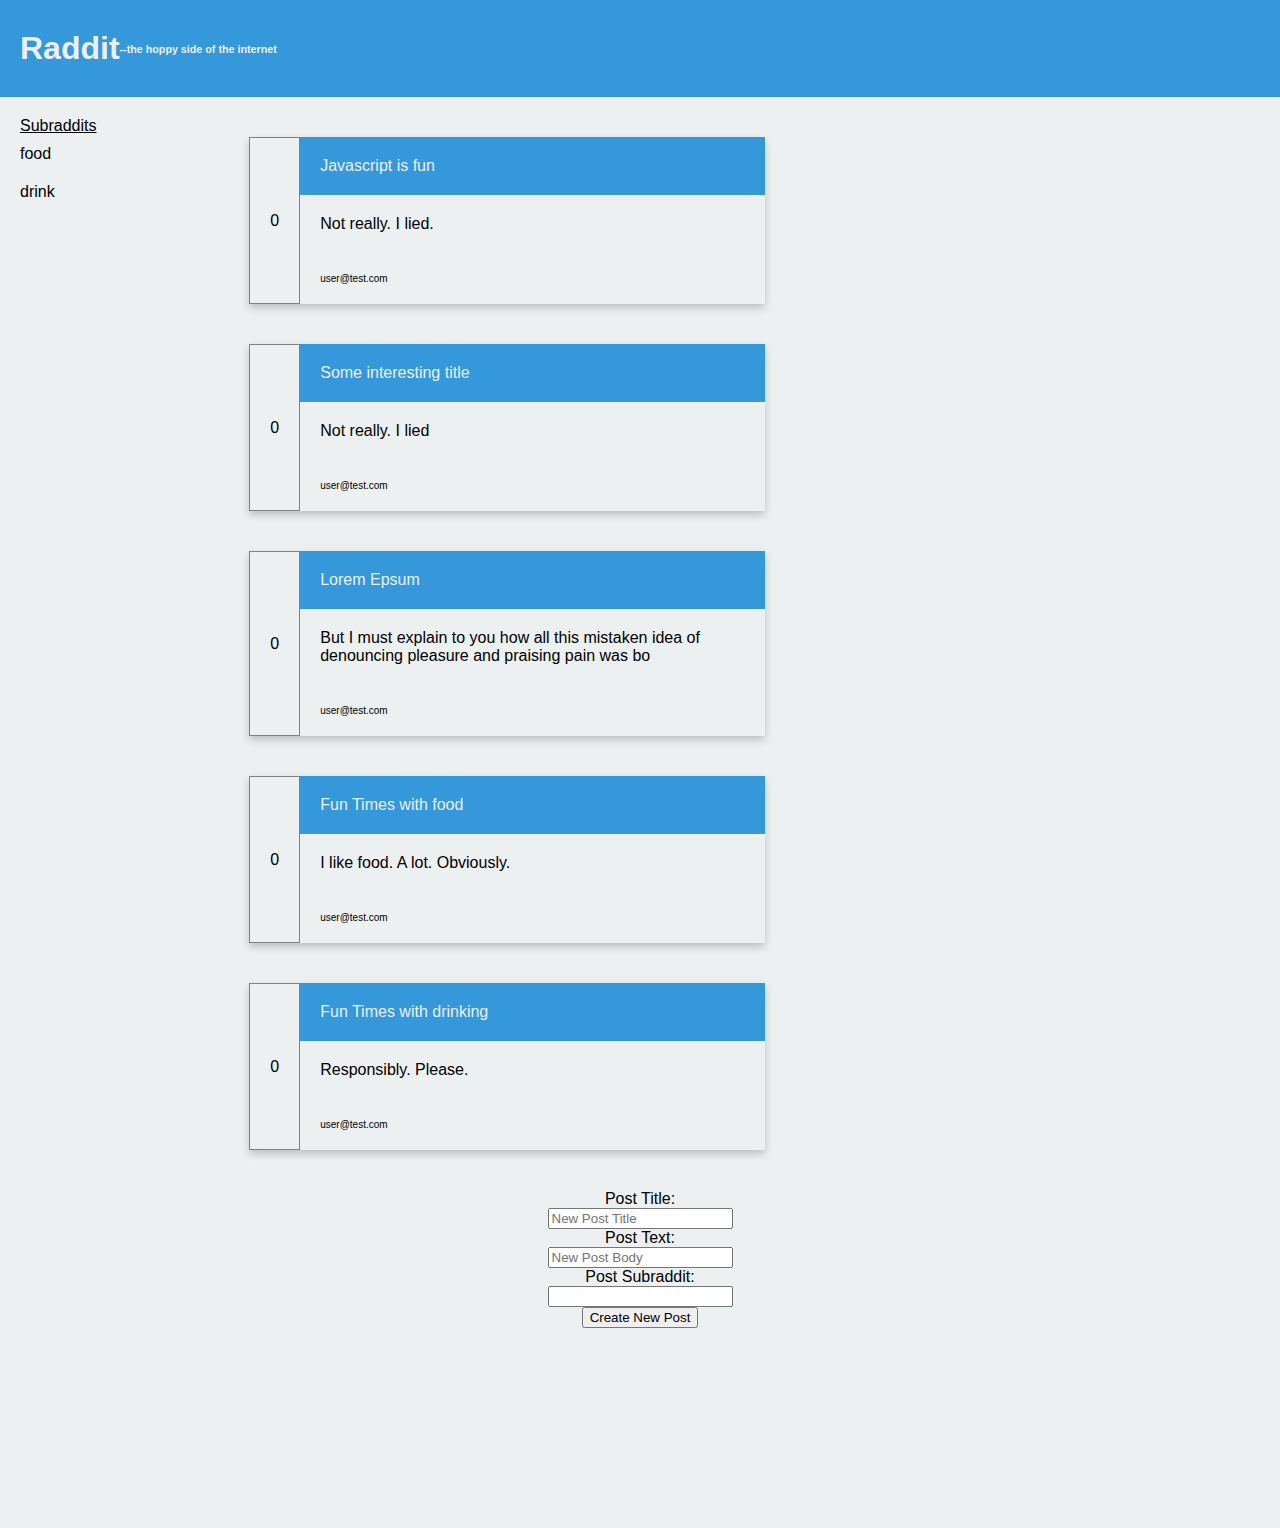
==== index.html @ 84c9fece "likes and dislikes" ====
<html>
  <head>
    <title>Raddit</title>
    <link rel="stylesheet" type="text/css" href="main.css" />

    <!-- font awesome -->
    <link
      rel="stylesheet"
      href="https://use.fontawesome.com/releases/v5.4.2/css/all.css"
      integrity="sha384-/rXc/GQVaYpyDdyxK+ecHPVYJSN9bmVFBvjA/9eOB+pb3F2w2N6fc5qB9Ew5yIns"
      crossorigin="anonymous"
    />

    <!-- jQuery CDN -->
    <script src="https://ajax.googleapis.com/ajax/libs/jquery/3.4.1/jquery.min.js"></script>

    <!-- page js file -->
    <script src="main.js"></script>
    <script>
      $(document).ready(function() {
        drawPosts();
      });
    </script>
  </head>

  <body>
    <header class="flex row-container p20 aligned">
      <a href="index.html" style="color: #ecf0f1">
        <h1>Raddit</h1>
      </a>
      <h6>--the hoppy side of the internet</h6>
    </header>
    <div class="main flex row-container">
      <div class="links flex col-container p20">
        <u>Subraddits</u>
        <a href="food.html">food</a>
        <a href="drink.html">drink</a>
      </div>
      <div id="content" class="flex col-container p20"></div>
    </div>
    <div class="new-post-form flex col-container aligned">
      <span>Post Title:</span>
      <input
        type="text"
        id="postTitle"
        name="postTitle"
        placeholder="New Post Title"
      />
      <span>Post Text:</span>
      <input
        type="text"
        id="postText"
        name="postText"
        placeholder="New Post Body"
      />
      <span>Post Subraddit:</span>
      <input type="text" id="postSubraddit" name="postSubraddit" />
      <button onclick="createNewPost()">Create New Post</button>
    </div>
    <div style="height: 200px;"></div>
  </body>
</html>
---- main.css ----
body {
  margin: 0;
  background-color: #ecf0f1;
  font-family: "Trebuchet MS", "Lucida Sans Unicode", "Lucida Grande",
    "Lucida Sans", Arial, sans-serif;
}

h1,
h2,
h3,
h4,
h6 {
  margin: 0px;
}

a {
  text-decoration: none;
  color: black;
  padding: 10px 0;
}

header {
  background-color: #3498db;
  color: #ecf0f1;
}

.flex {
  display: flex;
}

.row-container {
  flex-direction: row;
}

.col-container {
  flex-direction: column;
}

.aligned {
  align-items: center;
}

.p10 {
  padding: 10px;
}

.p20 {
  padding: 20px;
}

.m10 {
  margin: 10px;
}

.m20 {
  margin: 20px;
}

.main {
  justify-content: space-evenly;
}

.links {
  flex-grow: 1;
}

#content {
  flex-grow: 2;
}

post {
  margin: 20px;
  width: 50%;
  box-shadow: 0 4px 8px 0 rgba(0, 0, 0, 0.2);
  transition: 0.3s;
}

.post-title {
  padding: 20px;
  background-color: #3498db;
  color: #ecf0f1;
}

.post-text {
  padding: 20px;
}

.post-author {
  padding: 20px;
  font-size: 10px;
}

.red {
  color: orangered;
}

.blue {
  color: lightskyblue;
}
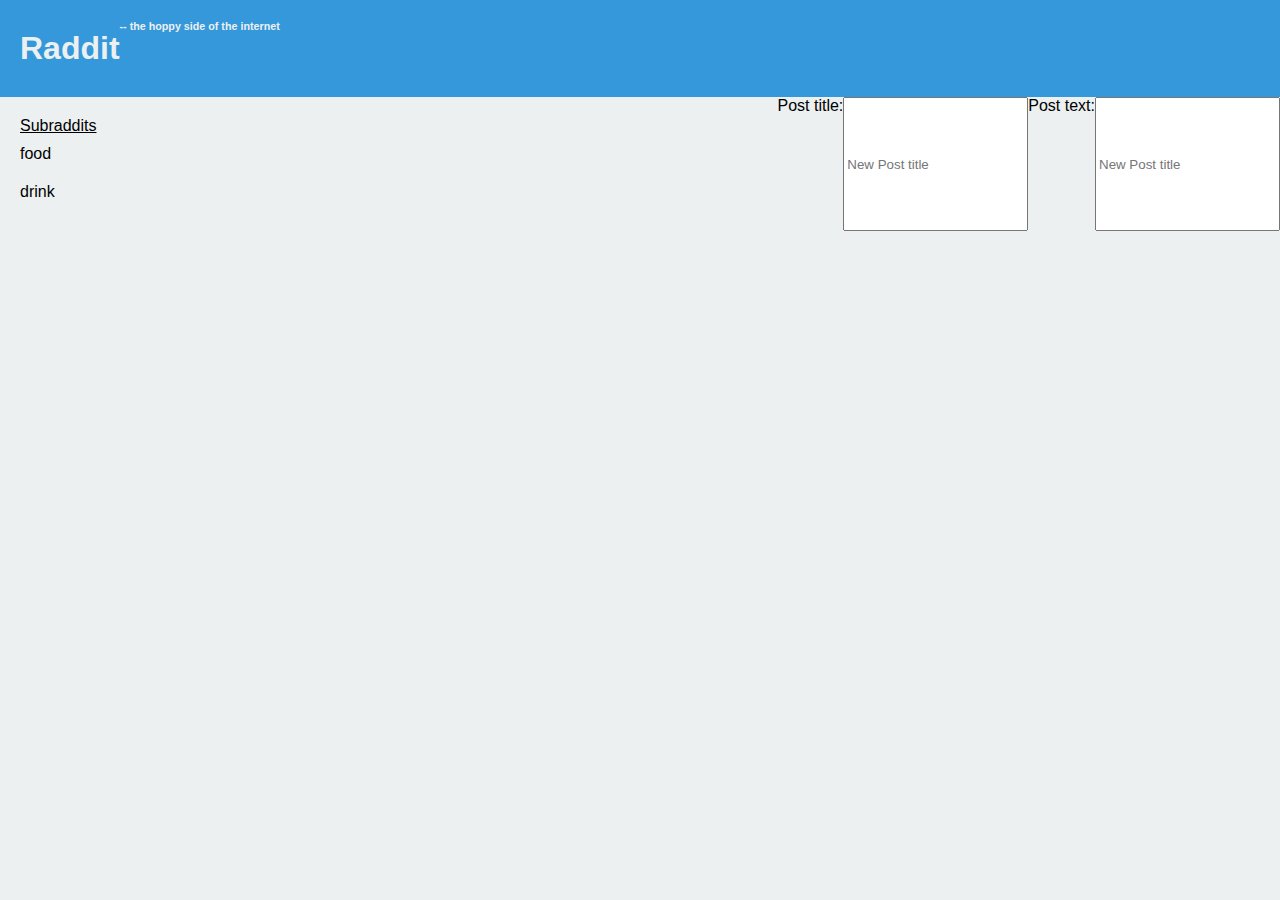
==== commit 3b0e6190: "changes" ====
--- a/index.html
+++ b/index.html
@@ -1,62 +1,44 @@
 <html>
-  <head>
+
+<head>
     <title>Raddit</title>
-    <link rel="stylesheet" type="text/css" href="main.css" />
+    <link rel="stylesheet" type="text/css" href="main.css">
 
-    <!-- font awesome -->
-    <link
-      rel="stylesheet"
-      href="https://use.fontawesome.com/releases/v5.4.2/css/all.css"
-      integrity="sha384-/rXc/GQVaYpyDdyxK+ecHPVYJSN9bmVFBvjA/9eOB+pb3F2w2N6fc5qB9Ew5yIns"
-      crossorigin="anonymous"
-    />
-
-    <!-- jQuery CDN -->
+    <!-- jquery cdn -->
     <script src="https://ajax.googleapis.com/ajax/libs/jquery/3.4.1/jquery.min.js"></script>
 
     <!-- page js file -->
     <script src="main.js"></script>
     <script>
-      $(document).ready(function() {
-        drawPosts();
-      });
+        $(document).ready(function () {
+            posts.forEach(post => drawPost(post));
+        });
     </script>
-  </head>
+</head>
 
-  <body>
+<body>
     <header class="flex row-container p20 aligned">
-      <a href="index.html" style="color: #ecf0f1">
-        <h1>Raddit</h1>
-      </a>
-      <h6>--the hoppy side of the internet</h6>
+        <a href="index.html" style="color: #ecf0f1">
+            <h1>Raddit</h1>
+        </a>
+        <h6>-- the hoppy side of the internet</h6>
     </header>
     <div class="main flex row-container">
-      <div class="links flex col-container p20">
-        <u>Subraddits</u>
-        <a href="food.html">food</a>
-        <a href="drink.html">drink</a>
-      </div>
-      <div id="content" class="flex col-container p20"></div>
+        <div class="links flex col-container p20">
+            <u>Subraddits</u>
+            <a href="food.html">food</a>
+            <a href="drink.html">drink</a>
+        </div>
+        <div id="content" class="flex col-container p20">
+
+        </div>
+            <span>Post title:</span>
+            <input type="text" id="postTitle" name="postTitle" placeholder="New Post title">
+            <span>Post text:</span>
+            <input type="text" id="postText" name="postText" placeholder="New Post title">
+
+        </div>
     </div>
-    <div class="new-post-form flex col-container aligned">
-      <span>Post Title:</span>
-      <input
-        type="text"
-        id="postTitle"
-        name="postTitle"
-        placeholder="New Post Title"
-      />
-      <span>Post Text:</span>
-      <input
-        type="text"
-        id="postText"
-        name="postText"
-        placeholder="New Post Body"
-      />
-      <span>Post Subraddit:</span>
-      <input type="text" id="postSubraddit" name="postSubraddit" />
-      <button onclick="createNewPost()">Create New Post</button>
-    </div>
-    <div style="height: 200px;"></div>
-  </body>
-</html>
+</body>
+
+</html>--- a/main.css
+++ b/main.css
@@ -1,99 +1,89 @@
 body {
-  margin: 0;
-  background-color: #ecf0f1;
-  font-family: "Trebuchet MS", "Lucida Sans Unicode", "Lucida Grande",
-    "Lucida Sans", Arial, sans-serif;
+    margin: 0;
+    background-color: #ecf0f1;
+
+    font-family: 'Trebuchet MS', 'Lucida Sans Unicode', 'Lucida Grande', 'Lucida Sans', Arial, sans-serif
 }
 
-h1,
-h2,
-h3,
-h4,
-h6 {
-  margin: 0px;
+h1,h2,h3,h4,h5,h6 {
+    margin: 0px;
 }
 
 a {
-  text-decoration: none;
-  color: black;
-  padding: 10px 0;
+    text-decoration: none;
+    color: black;
+
+    padding: 10px 0;
 }
 
 header {
-  background-color: #3498db;
-  color: #ecf0f1;
+    background-color: #3498db;
+    color: #ecf0f1;
 }
 
 .flex {
-  display: flex;
+    display: flex;
 }
 
 .row-container {
-  flex-direction: row;
+    flex-direction: row;
 }
 
 .col-container {
-  flex-direction: column;
+    flex-direction: column;
 }
 
 .aligned {
-  align-items: center;
+    align-items: left;
 }
 
 .p10 {
-  padding: 10px;
+    padding: 10px;
 }
 
 .p20 {
-  padding: 20px;
+    padding: 20px;
 }
 
 .m10 {
-  margin: 10px;
+    margin: 10px;
 }
 
 .m20 {
-  margin: 20px;
+    margin: 20px;
 }
 
 .main {
-  justify-content: space-evenly;
+    justify-content: space-evenly;
 }
 
 .links {
-  flex-grow: 1;
+    flex-grow: 1;
 }
 
 #content {
-  flex-grow: 2;
+    flex-grow: 2;
 }
 
 post {
-  margin: 20px;
-  width: 50%;
-  box-shadow: 0 4px 8px 0 rgba(0, 0, 0, 0.2);
-  transition: 0.3s;
+    margin: 20px;
+    width: 50%;
+
+    box-shadow: 0 4px 8px 0 rgba(0,0,0,0.2);
+    transition: 0.3s;
 }
 
 .post-title {
-  padding: 20px;
-  background-color: #3498db;
-  color: #ecf0f1;
+    padding: 20px;
+    background-color: #3498db;
+    color: #ecf0f1;
 }
 
 .post-text {
-  padding: 20px;
+    padding: 20px;
 }
 
-.post-author {
-  padding: 20px;
-  font-size: 10px;
-}
-
-.red {
-  color: orangered;
-}
-
-.blue {
-  color: lightskyblue;
-}
+.post-author  {
+    padding: 20px;
+    font-size: 10px;
+}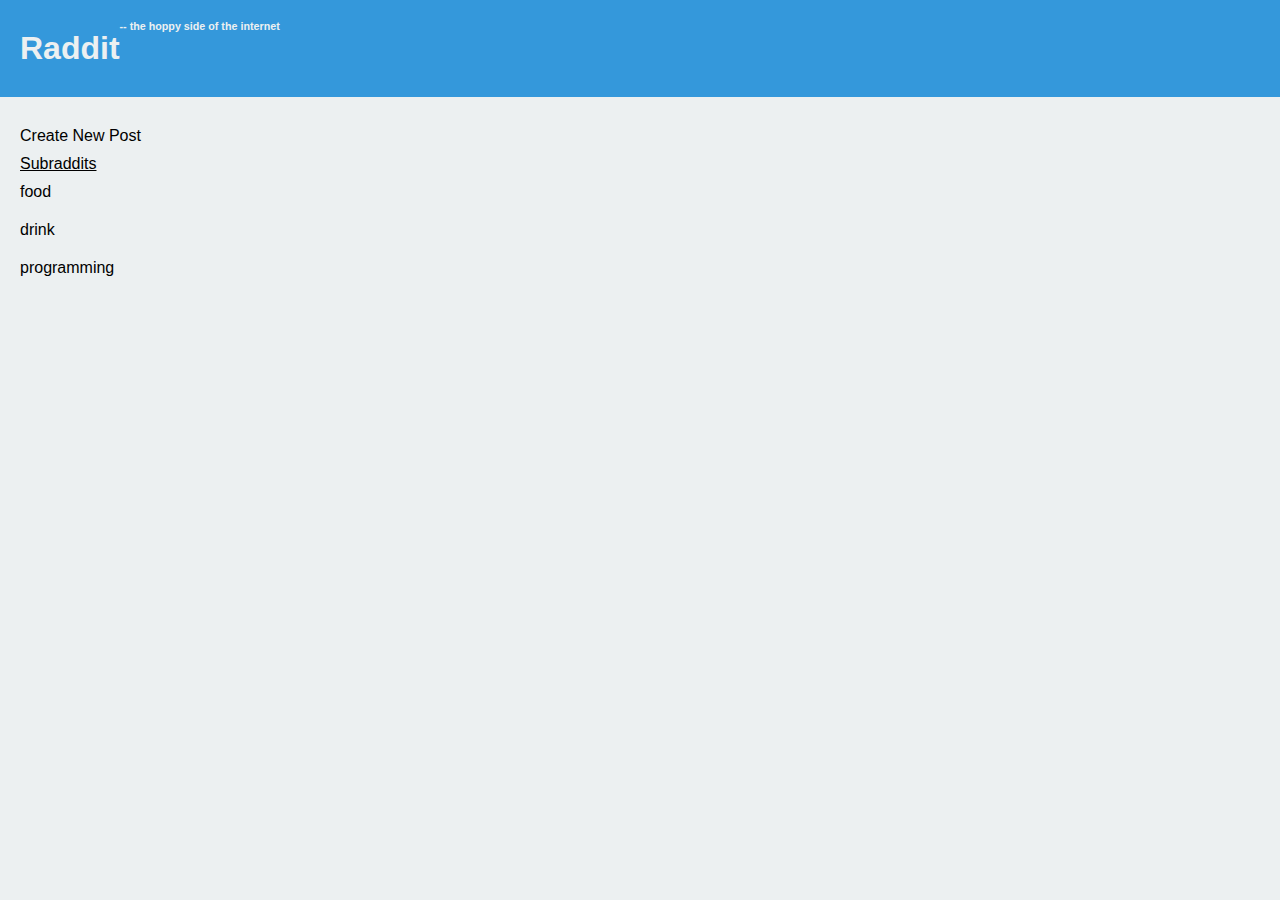
==== commit 2962c146: "code from nov 16" ====
--- a/index.html
+++ b/index.html
@@ -3,6 +3,10 @@
 <head>
     <title>Raddit</title>
     <link rel="stylesheet" type="text/css" href="main.css">
+
+    <!-- font awesome -->
+    <link rel="stylesheet" href="https://use.fontawesome.com/releases/v5.4.2/css/all.css"
+        integrity="sha384-/rXc/GQVaYpyDdyxK+ecHPVYJSN9bmVFBvjA/9eOB+pb3F2w2N6fc5qB9Ew5yIns" crossorigin="anonymous">
 
     <!-- jquery cdn -->
     <script src="https://ajax.googleapis.com/ajax/libs/jquery/3.4.1/jquery.min.js"></script>
@@ -11,7 +15,13 @@
     <script src="main.js"></script>
     <script>
         $(document).ready(function () {
-            posts.forEach(post => drawPost(post));
+            var postList = [];
+            $.get(
+                "http://api-test.new-labs.co:8080/demo/post/all", function (data, status) {
+                    postList = data;
+                    postList.forEach(post => drawPost(post));
+                }
+            )
         });
     </script>
 </head>
@@ -25,20 +35,17 @@
     </header>
     <div class="main flex row-container">
         <div class="links flex col-container p20">
+            <a href="create.html">Create New Post</a>
             <u>Subraddits</u>
             <a href="food.html">food</a>
             <a href="drink.html">drink</a>
+            <a href="programming.html">programming</a>
         </div>
         <div id="content" class="flex col-container p20">
 
         </div>
-            <span>Post title:</span>
-            <input type="text" id="postTitle" name="postTitle" placeholder="New Post title">
-            <span>Post text:</span>
-            <input type="text" id="postText" name="postText" placeholder="New Post title">
-
-        </div>
     </div>
+    <div style="height: 200px"></div>
 </body>
 
 </html>